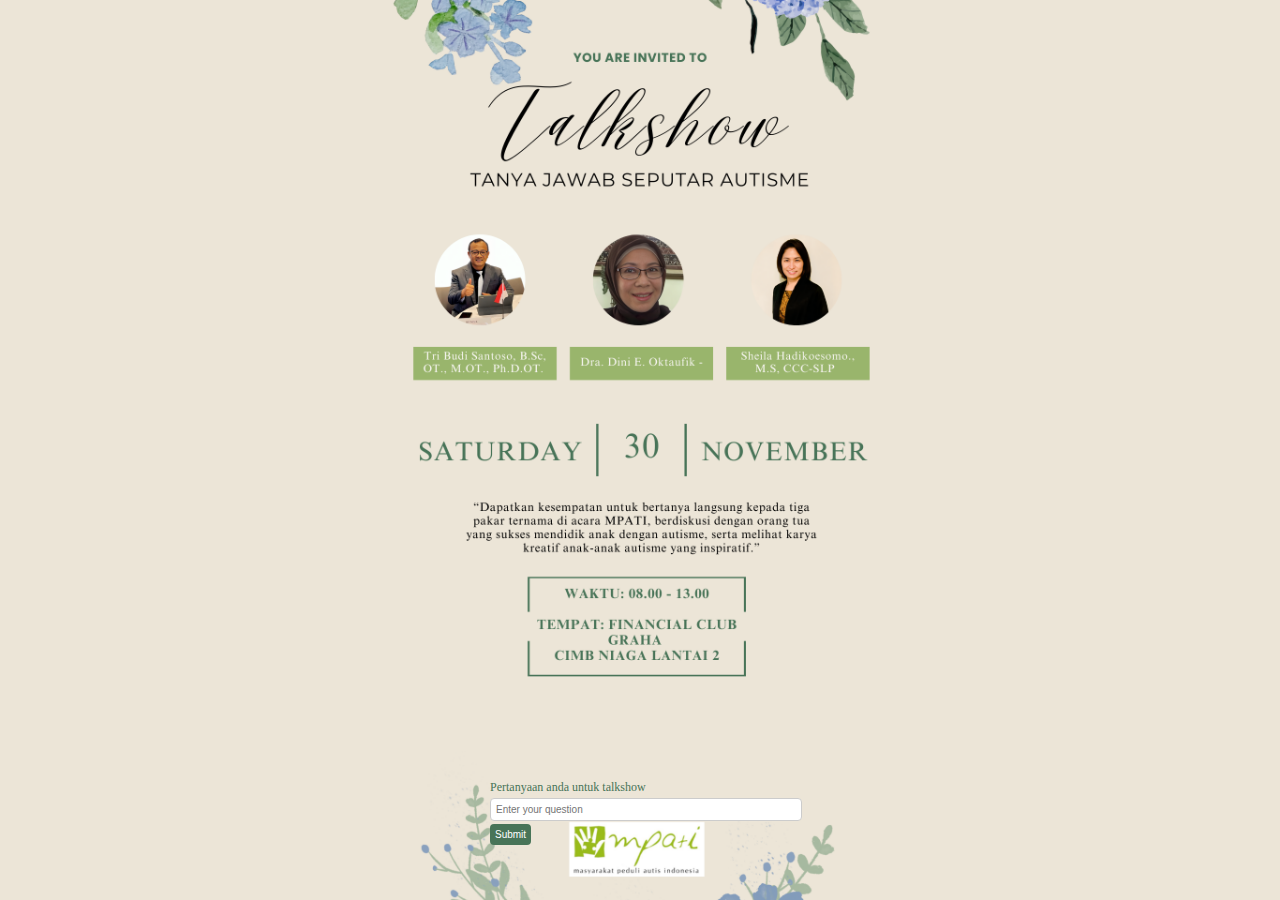
==== index.html @ 97666184 "Update and rename mpati.html to index.html" ====
<!DOCTYPE html>
<html lang="en">
<head>
    <meta charset="UTF-8">
    <meta name="viewport" content="width=device-width, initial-scale=1.0">
    <link rel="stylesheet" href="styles.css">
    <link href="https://fonts.googleapis.com/css2?family=Poppins:wght@400;500;600;700&display=swap" rel="stylesheet">
    <title>E-Invite</title>
</head>
<body>

<div class="container">
    <div class="form-container">
        <form action="https://docs.google.com/forms/d/e/1FAIpQLSc8eHSCt5a4uUULn08lBo4B8judlN6Ayr0jyRzr-ZD-IZ056Q/formResponse" method="POST" enctype="multipart/form-data" target="_self">
            <!-- Replace 'entry.XXXX' with actual Google Form input names -->
            <label for="name">Pertanyaan anda untuk talkshow</label>
            <input type="text" name="entry.157640666" placeholder="Enter your question" required>
            <input type="submit" value="Submit">
        </form>
    </div>
</div>

</body>
</html>
---- styles.css ----
body, html {
    margin: 0;
    padding: 0;
    height: 100%;
    font-family: 'Times New Roman', Times, serif;
    color: #487458;
    background-color: #ece5d7; /* Set to transparent or a specific color */
    font-size: 12px;
}

.container {
    background-image: url('background.png'); /* Replace with your Canva background */
    background-size: contain;
    background-position: center;
    background-repeat: no-repeat; /* Prevents the background from repeating */
    height: 100vh;
    display: flex;
    justify-content: center;
    align-items: center;
    flex-direction: column;
}

.form-container {
    padding: 20px;
    border-radius: 8px;
    width: 90%;
    max-width: 300px;
    position: absolute; /* Position it relative to the container */
    bottom: 35px; /* Adjust this value to move it up or down */
    left: 50%;
    transform: translateX(-50%); /* Center it horizontally */

}

input[type="text"] {
    width: 100%;
    font-size: 10px;
    padding: 5px;
    margin: 3px 0;
    border: 1px solid #ccc;
    border-radius: 4px;

label {
    font-size: 10px; /* Default font size for labels (desktop) */
    margin-bottom: 2px;
}

}

input[type="submit"] {
    padding: 5px;
    font-size: 10px; /* Adjust font size for desktop */
    background-color: #487458;
    color: white;
    border: none;
    border-radius: 4px;
    cursor: pointer;
}

input[type="submit"]:hover {
    background-color: #218838;
}

/* Media Query for Mobile Viewports */
@media only screen and (max-width: 600px) {
    label {
        font-size: 12px; /* Smaller font size for mobile labels */
    }

    input[type="text"], input[type="email"], input[type="file"],
    input[type="submit"] {
        font-size: 10px; /* Smaller font size for mobile */
        padding: 4px; /* Adjust padding for mobile */
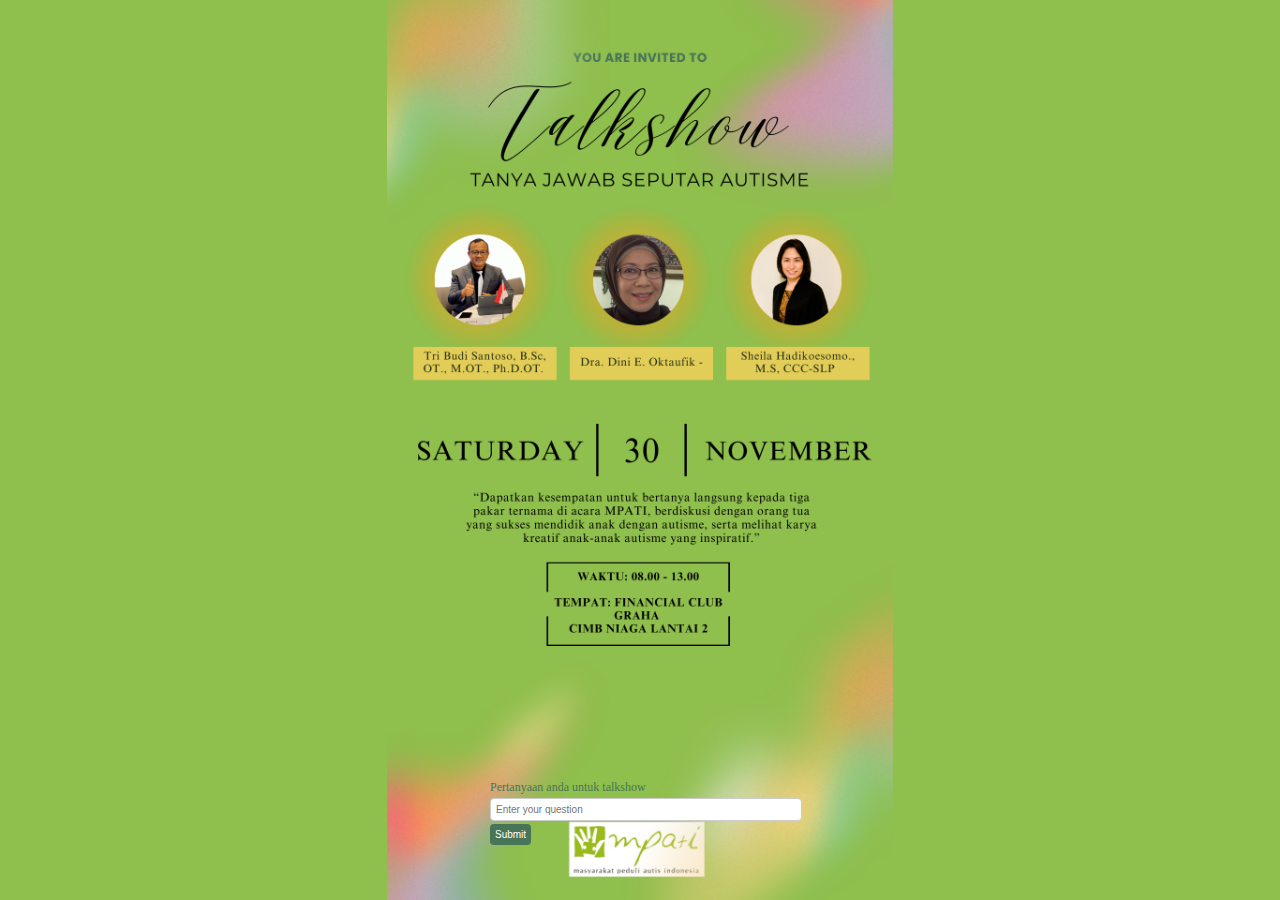
==== commit 292e67c7: "Update and rename mpati_rev.html to index.html" ====
--- a/index.html
+++ b/index.html
@@ -6,12 +6,33 @@
     <link rel="stylesheet" href="styles.css">
     <link href="https://fonts.googleapis.com/css2?family=Poppins:wght@400;500;600;700&display=swap" rel="stylesheet">
     <title>E-Invite</title>
+    <script>
+        function submitForm(event) {
+            event.preventDefault(); // Prevent default form submission behavior
+
+            // Create a FormData object from the form
+            const form = document.querySelector('form');
+            const formData = new FormData(form);
+
+            // Send the form data using fetch
+            fetch(form.action, {
+                method: 'POST',
+                body: formData,
+                mode: 'no-cors' // Prevents CORS errors
+            }).then(() => {
+                // Redirect to the thank you page after successful submission
+                window.location.href = "thank-you.html"; // Change to your thank-you page URL
+            }).catch(() => {
+                alert('Gagal mengirim pertanyaan. Silakan coba lagi.');
+            });
+        }
+    </script>
 </head>
 <body>
 
 <div class="container">
     <div class="form-container">
-        <form action="https://docs.google.com/forms/d/e/1FAIpQLSc8eHSCt5a4uUULn08lBo4B8judlN6Ayr0jyRzr-ZD-IZ056Q/formResponse" method="POST" enctype="multipart/form-data" target="_self">
+        <form onsubmit="submitForm(event)" action="https://docs.google.com/forms/d/e/1FAIpQLSc8eHSCt5a4uUULn08lBo4B8judlN6Ayr0jyRzr-ZD-IZ056Q/formResponse" method="POST" enctype="multipart/form-data" target="_self">
             <!-- Replace 'entry.XXXX' with actual Google Form input names -->
             <label for="name">Pertanyaan anda untuk talkshow</label>
             <input type="text" name="entry.157640666" placeholder="Enter your question" required>
--- a/styles.css
+++ b/styles.css
@@ -4,12 +4,12 @@
     height: 100%;
     font-family: 'Times New Roman', Times, serif;
     color: #487458;
-    background-color: #ece5d7; /* Set to transparent or a specific color */
+    background-color: #8fbf4d; /* Set to transparent or a specific color */
     font-size: 12px;
 }
 
 .container {
-    background-image: url('background.png'); /* Replace with your Canva background */
+    background-image: url('backgroundnew.png'); /* Replace with your Canva background */
     background-size: contain;
     background-position: center;
     background-repeat: no-repeat; /* Prevents the background from repeating */
@@ -63,11 +63,22 @@
 
 /* Media Query for Mobile Viewports */
 @media only screen and (max-width: 600px) {
+    .form-container {
+        display: flex; /* Enable flexbox */
+        flex-direction: column; /* Stack items vertically */
+        align-items: stretch; /* Ensure items stretch to fill width */
+        padding: 10px; /* Adjust padding if needed */
+    }
+
     label {
         font-size: 12px; /* Smaller font size for mobile labels */
+        margin-bottom: 4px; /* Reduce space between label and input */
     }
 
     input[type="text"], input[type="email"], input[type="file"],
     input[type="submit"] {
         font-size: 10px; /* Smaller font size for mobile */
-        padding: 4px; /* Adjust padding for mobile */+        padding: 4px; /* Adjust padding for mobile */
+        margin-bottom: 8px; /* Control spacing between inputs */
+    }
+}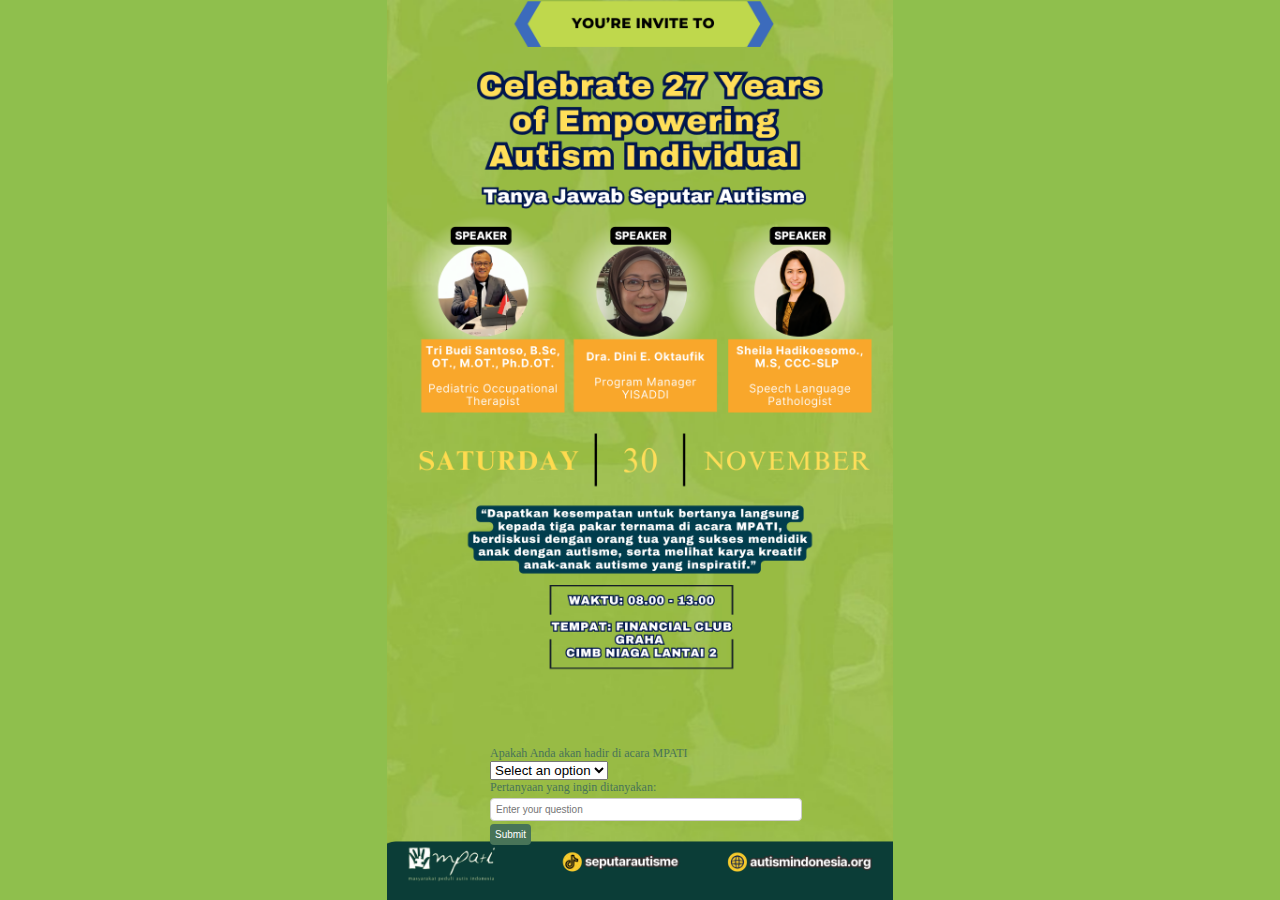
==== commit af0d7c0c: "Add files via upload" ====
--- a/index.html
+++ b/index.html
@@ -23,7 +23,7 @@
                 // Redirect to the thank you page after successful submission
                 window.location.href = "thank-you.html"; // Change to your thank-you page URL
             }).catch(() => {
-                alert('Gagal mengirim pertanyaan. Silakan coba lagi.');
+                alert('Failed to send the question. Please try again.');
             });
         }
     </script>
@@ -32,10 +32,22 @@
 
 <div class="container">
     <div class="form-container">
-        <form onsubmit="submitForm(event)" action="https://docs.google.com/forms/d/e/1FAIpQLSc8eHSCt5a4uUULn08lBo4B8judlN6Ayr0jyRzr-ZD-IZ056Q/formResponse" method="POST" enctype="multipart/form-data" target="_self">
-            <!-- Replace 'entry.XXXX' with actual Google Form input names -->
-            <label for="name">Pertanyaan anda untuk talkshow</label>
-            <input type="text" name="entry.157640666" placeholder="Enter your question" required>
+        <form onsubmit="submitForm(event)" action="https://docs.google.com/forms/d/e/1FAIpQLSfVP8gltkjy2aMtQTlVL6P8eTSVoaG7cBe64J8sKV5DnkruJg/formResponse" method="POST" enctype="multipart/form-data" target="_self">
+            <div>
+                <!-- Attendance confirmation (required) -->
+                <label for="attendance">Apakah Anda akan hadir di acara MPATI</label>
+                <select name="entry.2046763293" id="attendance" required>
+                    <option value="">Select an option</option>
+                    <option value="Ya">Ya</option>
+                    <option value="Tidak">Tidak</option>
+                </select>
+            </div>
+            <div>
+                <!-- Question submission (optional) -->
+                <label for="question">Pertanyaan yang ingin ditanyakan:</label>
+                <input type="text" name="entry.1703225554" placeholder="Enter your question">
+            </div>
+              
             <input type="submit" value="Submit">
         </form>
     </div>
--- a/styles.css
+++ b/styles.css
@@ -63,22 +63,31 @@
 
 /* Media Query for Mobile Viewports */
 @media only screen and (max-width: 600px) {
+    .container {
+        background-size: 100% auto; /* Prevents zooming in on mobile */
+        background-position: center top; /* Ensures the image stays centered */
+        background-repeat: no-repeat;
+        min-height: 100vh; /* Forces container to take full viewport height */
+        display: flex;
+        justify-content: flex-end; /* Puts the form at the bottom */
+    }
+
     .form-container {
-        display: flex; /* Enable flexbox */
-        flex-direction: column; /* Stack items vertically */
-        align-items: stretch; /* Ensure items stretch to fill width */
-        padding: 10px; /* Adjust padding if needed */
+        display: flex;
+        flex-direction: column;
+        align-items: stretch;
+        padding: 10px;
+        margin-bottom: 0; /* Ensures no extra space at bottom */
     }
 
     label {
-        font-size: 12px; /* Smaller font size for mobile labels */
-        margin-bottom: 4px; /* Reduce space between label and input */
+        font-size: 12px;
+        margin-bottom: 4px;
     }
 
-    input[type="text"], input[type="email"], input[type="file"],
-    input[type="submit"] {
-        font-size: 10px; /* Smaller font size for mobile */
-        padding: 4px; /* Adjust padding for mobile */
-        margin-bottom: 8px; /* Control spacing between inputs */
+    input[type="text"], input[type="submit"] {
+        font-size: 10px;
+        padding: 4px;
+        margin-bottom: 8px;
     }
 }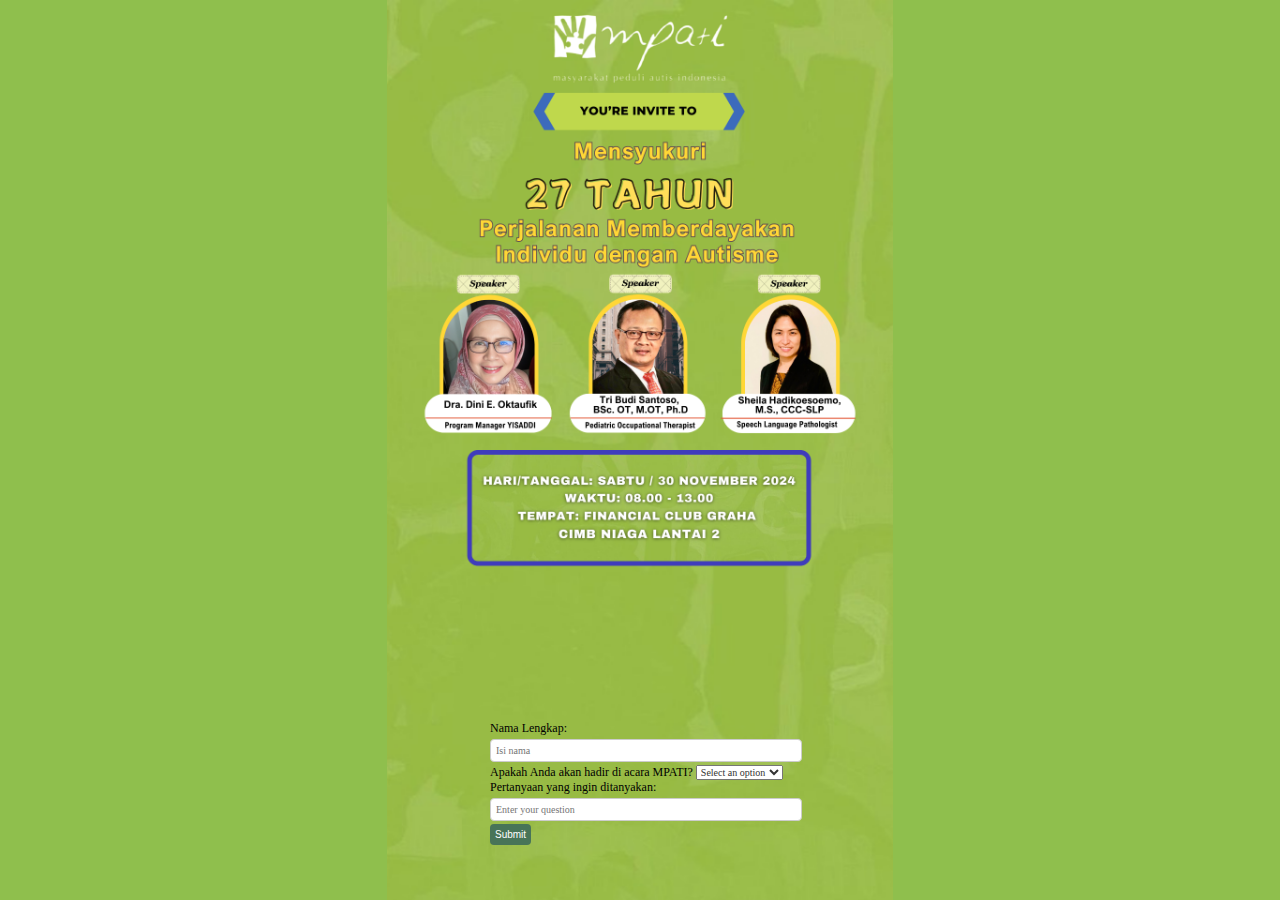
==== commit dae0286d: "Add files via upload" ====
--- a/index.html
+++ b/index.html
@@ -34,9 +34,14 @@
     <div class="form-container">
         <form onsubmit="submitForm(event)" action="https://docs.google.com/forms/d/e/1FAIpQLSfVP8gltkjy2aMtQTlVL6P8eTSVoaG7cBe64J8sKV5DnkruJg/formResponse" method="POST" enctype="multipart/form-data" target="_self">
             <div>
+                <!-- Name (required) -->
+                <label for="fullname">Nama Lengkap:</label>
+                <input type="text" name="entry.2046763293" placeholder="Isi nama" id="fullname" required>
+            </div>
+            <div>
                 <!-- Attendance confirmation (required) -->
-                <label for="attendance">Apakah Anda akan hadir di acara MPATI</label>
-                <select name="entry.2046763293" id="attendance" required>
+                <label for="attendance">Apakah Anda akan hadir di acara MPATI?</label>
+                <select name="entry.1115902228" id="attendance" required>
                     <option value="">Select an option</option>
                     <option value="Ya">Ya</option>
                     <option value="Tidak">Tidak</option>
--- a/styles.css
+++ b/styles.css
@@ -3,7 +3,7 @@
     padding: 0;
     height: 100%;
     font-family: 'Times New Roman', Times, serif;
-    color: #487458;
+    color: #000000;
     background-color: #8fbf4d; /* Set to transparent or a specific color */
     font-size: 12px;
 }
@@ -45,6 +45,12 @@
     margin-bottom: 2px;
 }
 
+}
+
+select, input[type="text"], button {
+    font-family: "Times new roman", sans-serif; /* Replace with your actual font name */
+    font-size: 10px; /* Adjust as needed */
+    color: #333; /* Adjust color as needed */
 }
 
 input[type="submit"] {
@@ -90,4 +96,10 @@
         padding: 4px;
         margin-bottom: 8px;
     }
+
+    select, input[type="text"], button {
+        font-family: "Times new roman", sans-serif; /* Replace with your actual font name */
+        font-size: 10px; /* Adjust as needed */
+        color: #333; /* Adjust color as needed */
+    }
 }